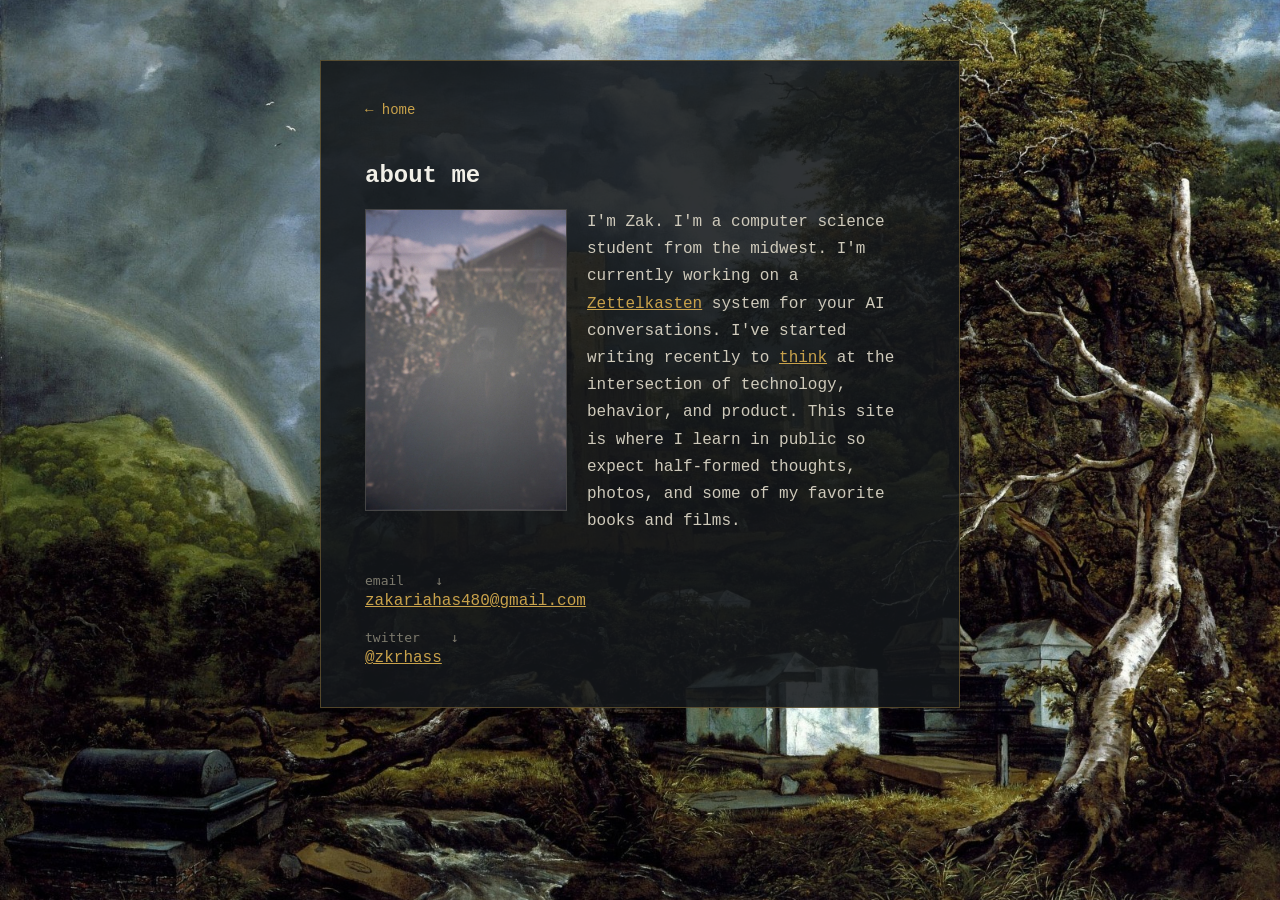
==== about.html @ 59f6be2b "Update about.html" ====
<!DOCTYPE html>
<html>
<head>
    <meta charset="UTF-8">
    <link rel="stylesheet" href="style.css">
</head>
<body class="painted">
<div class="bg-fixed hero-bg"></div>
<div class="painted-scroll">
<div class="card">
<a href="index.html" class="home-link">&larr; home</a>

<h2>about me</h2>

<img src="images/about_photo.jpg" class="about-photo">

<p style="margin: 0">I'm Zak. I'm a computer science student from the midwest. I'm currently working on a <a href="https://zettelkasten.de/introduction/" target="_blank">Zettelkasten</a> system for your AI conversations. I've started writing recently to <a href="https://paulgraham.com/words.html" target="_blank">think</a> at the intersection of technology, behavior, and product. This site is where I learn in public so expect half-formed thoughts, photos, and some of my favorite books and films.</p>

<div style="clear: both;"></div>
<br>
<div>
    <pre>email    &darr;</pre>
    <a href="mailto:zakariahas480@gmail.com">
        zakariahas480@gmail.com
    </a>
    <pre>twitter    &darr;</pre>
    <a href="https://x.com/zkrhass">
        @zkrhass
    </a>
</div>
</div>

</body>
</html>
---- style.css ----
body {
    background-color: white;
    color: black;
    font-family: 'Courier New', monospace;
    max-width: 800px;
    margin: 50px auto;
    padding: 0 20px;
}

/* painting-backed page layout */
html, body {
    height: 100%;
}

body.painted {
    margin: 0;
    max-width: none;
    padding: 0;
    overflow: hidden;
}

.bg-fixed {
    position: fixed;
    inset: 0;
    background-size: cover;
    background-position: center;
    z-index: -1;
}

.bg-fixed.hero-bg {
    background-image: url('images/hero.jpg');
}

.bg-fixed.hero-bg.nested {
    background-image: url('../images/hero.jpg');
}

.painted-scroll {
    height: 100vh;
    height: 100dvh;
    overflow-y: auto;
    -webkit-overflow-scrolling: touch;
    display: flex;
    justify-content: center;
    padding: 60px 24px;
    box-sizing: border-box;
    scrollbar-width: none;
    -ms-overflow-style: none;
}

.painted-scroll::-webkit-scrollbar {
    display: none;
}

.card {
    background: rgba(20, 23, 27, 0.88);
    border: 1px solid rgba(201, 162, 75, 0.35);
    max-width: 640px;
    width: 100%;
    padding: 40px 44px;
    box-sizing: border-box;
    color: #e8e5da;
    height: fit-content;
    font-family: 'Courier New', monospace;
}

.card h2 {
    color: #f2f0e8;
    margin: 24px 0 20px;
}

.card p {
    font-size: 16px;
    line-height: 1.7;
    color: #cfcabb;
}

.card a {
    color: #c9a24b;
}

.card a:visited {
    color: #c9a24b;
}

.card a:hover {
    color: #e2bb63;
    background: none;
}

.card pre {
    color: #7d7a6d;
    margin: 20px 0 4px;
}

.card .home-link {
    color: #c9a24b;
    text-decoration: none;
    font-size: 14px;
}

.card .post-date {
    font-size: 13px;
    color: #7d7a6d;
    margin-left: 8px;
}

.card.card-wide {
    max-width: 760px;
}
.hero {
    position: relative;
    width: 100%;
    height: 100vh;
}

.hero img {
    width: 100%;
    height: 100%;
    object-fit: cover;
    display: block;
}

.hero nav {
    position: absolute;
    top: 24px;
    right: 28px;
    display: flex;
    gap: 22px;
}

.hero nav a {
    font-family: 'Courier New', Courier, monospace;
    font-size: 14px;
    color: #f2f0e8;
    text-decoration: none;
    text-shadow: 0 1px 4px rgba(0,0,0,0.6);
}

.hero nav a:hover {
    text-decoration: underline;
    background: none;
    color: #c9a24b;
}

.hero .name {
    position: absolute;
    top: 24px;
    left: 28px;
    font-family: 'Courier New', Courier, monospace;
    font-size: 13px;
    color: #f2f0e8;
    text-shadow: 0 1px 4px rgba(0,0,0,0.6);
}

.about-photo {
    float: left;
    width: 200px;
    margin: 0 20px 10px 0;
    border: 1px solid #444;
}

.blog-photo {
    width: 100%;
    margin-bottom: 20px;
}

p {
    font-size: 18px;
}

.home-link {
    display: inline-block;
    margin-bottom: 20px;
}

.top-links {
    display: flex;
    gap: 30px;
    margin-top: 10px;
}

a {
    color: #0000ee;
}

a:visited {
    color: #0000ee;
}

a:hover {
    background-color: #0000ee;
    color: white !important;
}

.post-content {
    max-width: 65ch;
    font-family: Georgia, 'Times New Roman', serif;
}

.post-content p {
    font-size: 17px;
    line-height: 1.75;
    color: #cfcabb;
}

.post-content hr {
    border: none;
    border-top: 1px solid rgba(201, 162, 75, 0.25);
    margin: 40px 0 20px;
}

@media (max-width: 600px) {
    .hero nav {
        gap: 24px;
        top: 20px;
        right: 20px;
    }

    .hero nav a {
        font-size: 20px;
        padding: 6px 4px;
    }

    .hero .name {
        font-size: 18px;
        top: 20px;
        left: 20px;
    }

    .card {
        padding: 24px 20px;
    }

    .about-photo {
        float: none;
        width: 100%;
        margin: 0 0 16px;
    }
}
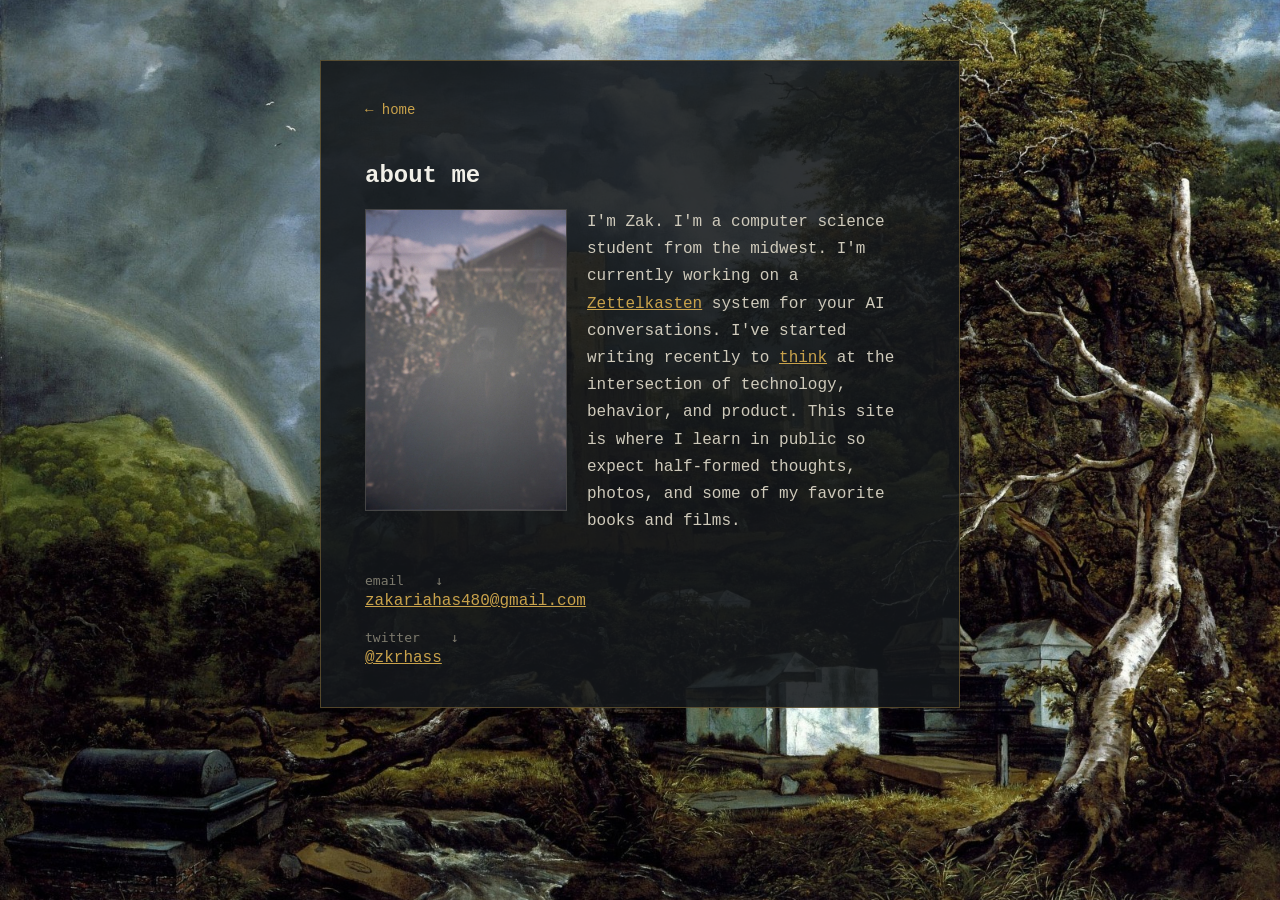
==== commit b9015c93: "Update about.html" ====
--- a/about.html
+++ b/about.html
@@ -2,11 +2,10 @@
 <html>
 <head>
     <meta charset="UTF-8">
+    <meta name="viewport" content="width=device-width, initial-scale=1">
     <link rel="stylesheet" href="style.css">
 </head>
 <body class="painted">
-<div class="bg-fixed hero-bg"></div>
-<div class="painted-scroll">
 <div class="card">
 <a href="index.html" class="home-link">&larr; home</a>
 
--- a/style.css
+++ b/style.css
@@ -8,48 +8,18 @@
 }
 
 /* painting-backed page layout */
-html, body {
-    height: 100%;
-}
-
 body.painted {
     margin: 0;
     max-width: none;
-    padding: 0;
-    overflow: hidden;
-}
-
-.bg-fixed {
-    position: fixed;
-    inset: 0;
+    background-image: url('images/hero.jpg');
     background-size: cover;
     background-position: center;
-    z-index: -1;
-}
-
-.bg-fixed.hero-bg {
-    background-image: url('images/hero.jpg');
-}
-
-.bg-fixed.hero-bg.nested {
-    background-image: url('../images/hero.jpg');
-}
-
-.painted-scroll {
-    height: 100vh;
-    height: 100dvh;
-    overflow-y: auto;
-    -webkit-overflow-scrolling: touch;
+    background-attachment: fixed;
     display: flex;
     justify-content: center;
     padding: 60px 24px;
     box-sizing: border-box;
-    scrollbar-width: none;
-    -ms-overflow-style: none;
-}
-
-.painted-scroll::-webkit-scrollbar {
-    display: none;
+    min-height: 100vh;
 }
 
 .card {
@@ -64,6 +34,10 @@
     font-family: 'Courier New', monospace;
 }
 
+.card.card-wide {
+    max-width: 760px;
+}
+
 .card h2 {
     color: #f2f0e8;
     margin: 24px 0 20px;
@@ -105,9 +79,7 @@
     margin-left: 8px;
 }
 
-.card.card-wide {
-    max-width: 760px;
-}
+/* homepage hero */
 .hero {
     position: relative;
     width: 100%;
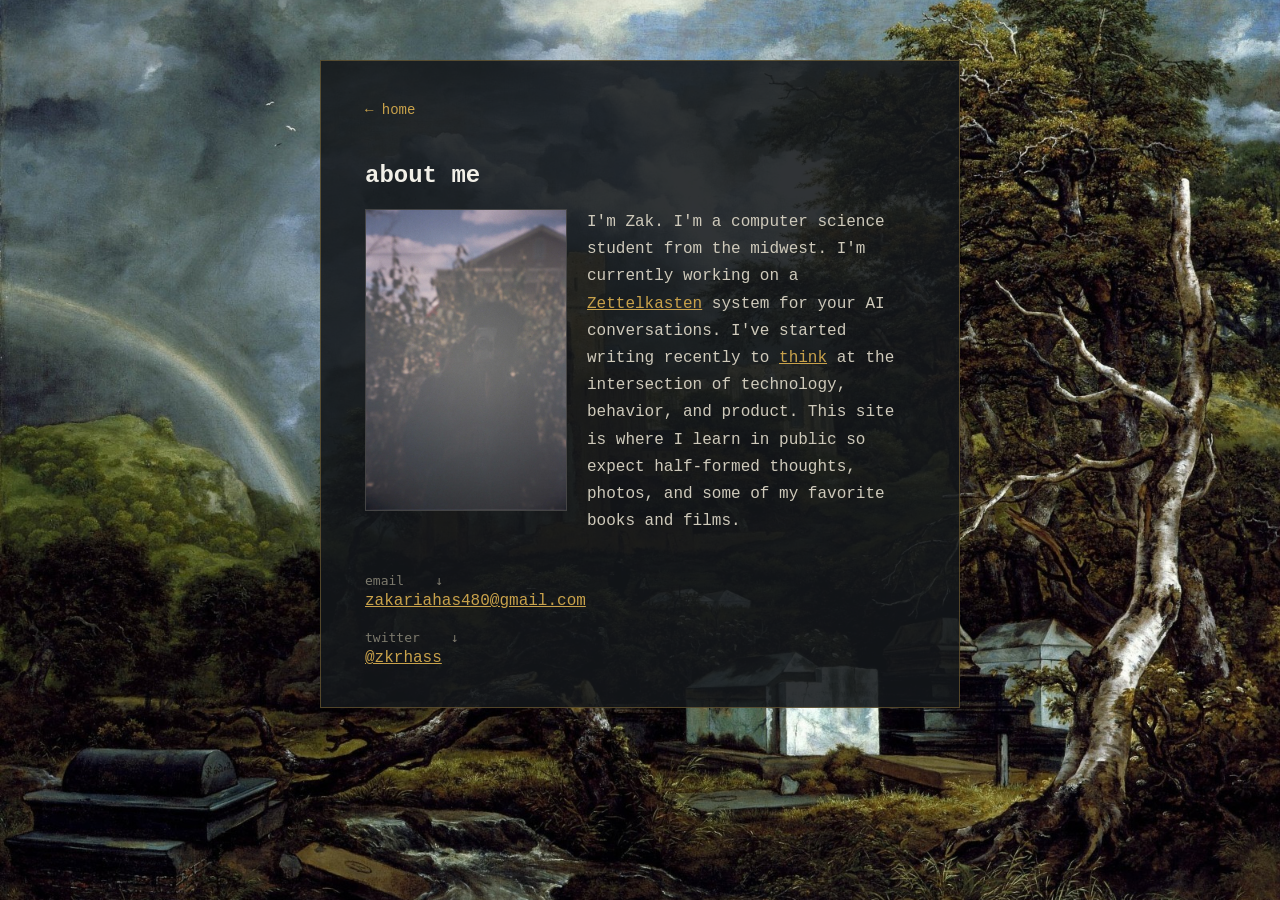
==== commit 097a5059: "Add favicon from user-provided artwork Cropped the source portrait image to a square focused on the " ====
--- a/about.html
+++ b/about.html
@@ -2,7 +2,8 @@
 <html>
 <head>
     <meta charset="UTF-8">
-    <meta name="viewport" content="width=device-width, initial-scale=1">
+    <meta name="viewport" content="width=device-width, initial-scale=1, viewport-fit=cover">
+    <link rel="icon" href="favicon.png" type="image/png">
     <link rel="stylesheet" href="style.css">
 </head>
 <body class="painted">
--- a/style.css
+++ b/style.css
@@ -1,36 +1,112 @@
+/* ---------- page background ---------- */
+
+html {
+    margin: 0;
+    min-height: 100%;
+    background-image: url('images/hero.jpg');
+    background-size: cover;
+    background-position: center;
+    background-repeat: no-repeat;
+    background-color: #984416;
+}
+
 body {
-    background-color: white;
     color: black;
     font-family: 'Courier New', monospace;
     max-width: 800px;
     margin: 50px auto;
     padding: 0 20px;
-}
-
-/* painting-backed page layout */
-body.painted {
-    margin: 0;
-    max-width: none;
+    min-height: 100vh;
+    box-sizing: border-box;
+}
+
+
+/*
+   Permanent painting layer.
+
+   This sits behind the homepage and all painted pages
+   and always fills the entire browser viewport.
+*/
+body.home::before,
+body.painted::before {
+    content: "";
+    position: fixed;
+    inset: 0;
+    width: 100%;
+    height: 100%;
+
     background-image: url('images/hero.jpg');
     background-size: cover;
     background-position: center;
-    background-attachment: fixed;
+    background-repeat: no-repeat;
+    background-color: #984416;
+
+    z-index: -1;
+    pointer-events: none;
+}
+
+
+/* ---------- homepage ---------- */
+
+body.home {
+    margin: 0;
+    padding: 0;
+    max-width: none;
+
+    width: 100%;
+    min-height: 100vh;
+    min-height: 100dvh;
+
+    background: transparent;
+
+    position: relative;
+    isolation: isolate;
+
+    overflow-x: hidden;
+}
+
+
+/* ---------- painted inner pages ---------- */
+
+body.painted {
+    margin: 0;
+    padding: 60px 24px;
+
+    max-width: none;
+    width: 100%;
+
+    min-height: 100vh;
+    min-height: 100dvh;
+
+    background: transparent;
+
     display: flex;
     justify-content: center;
-    padding: 60px 24px;
+
     box-sizing: border-box;
-    min-height: 100vh;
-}
+
+    position: relative;
+    isolation: isolate;
+}
+
+
+/* ---------- cards ---------- */
 
 .card {
     background: rgba(20, 23, 27, 0.88);
     border: 1px solid rgba(201, 162, 75, 0.35);
+
     max-width: 640px;
     width: 100%;
+
     padding: 40px 44px;
+
     box-sizing: border-box;
+
     color: #e8e5da;
+
     height: fit-content;
+
     font-family: 'Courier New', monospace;
 }
 
@@ -79,34 +155,50 @@
     margin-left: 8px;
 }
 
-/* homepage hero */
+
+/* ---------- homepage hero ---------- */
+
 .hero {
     position: relative;
-    width: 100%;
+
+    width: 100%;
+
     height: 100vh;
+    height: 100dvh;
+
+    overflow: hidden;
 }
 
 .hero img {
     width: 100%;
     height: 100%;
+
     object-fit: cover;
+
     display: block;
 }
 
 .hero nav {
     position: absolute;
+
     top: 24px;
     right: 28px;
+
     display: flex;
+
     gap: 22px;
 }
 
 .hero nav a {
     font-family: 'Courier New', Courier, monospace;
+
     font-size: 14px;
+
     color: #f2f0e8;
+
     text-decoration: none;
-    text-shadow: 0 1px 4px rgba(0,0,0,0.6);
+
+    text-shadow: 0 1px 4px rgba(0, 0, 0, 0.6);
 }
 
 .hero nav a:hover {
@@ -117,25 +209,46 @@
 
 .hero .name {
     position: absolute;
+
     top: 24px;
     left: 28px;
+
     font-family: 'Courier New', Courier, monospace;
+
     font-size: 13px;
+
     color: #f2f0e8;
-    text-shadow: 0 1px 4px rgba(0,0,0,0.6);
-}
+
+    text-shadow: 0 1px 4px rgba(0, 0, 0, 0.6);
+}
+
+
+/* ---------- about ---------- */
 
 .about-photo {
     float: left;
+
     width: 200px;
+
     margin: 0 20px 10px 0;
+
     border: 1px solid #444;
 }
 
+
+/* ---------- misc/blog images ---------- */
+
 .blog-photo {
     width: 100%;
+    height: auto;
+
     margin-bottom: 20px;
-}
+
+    display: block;
+}
+
+
+/* ---------- general ---------- */
 
 p {
     font-size: 18px;
@@ -165,48 +278,266 @@
     color: white !important;
 }
 
+
+/* ---------- individual essays ---------- */
+
 .post-content {
     max-width: 65ch;
+
     font-family: Georgia, 'Times New Roman', serif;
 }
 
 .post-content p {
     font-size: 17px;
     line-height: 1.75;
+
     color: #cfcabb;
 }
 
 .post-content hr {
     border: none;
+
     border-top: 1px solid rgba(201, 162, 75, 0.25);
+
     margin: 40px 0 20px;
 }
 
+
+/* ---------- footnote hover preview ---------- */
+
+.footnote-tooltip {
+    display: none;
+
+    position: fixed;
+
+    max-width: 320px;
+
+    background: rgba(20, 23, 27, 0.92);
+    border: 1px solid rgba(201, 162, 75, 0.35);
+    border-radius: 4px;
+
+    padding: 12px 16px;
+
+    font-family: Georgia, 'Times New Roman', serif;
+    font-size: 14px;
+    line-height: 1.6;
+    color: #cfcabb;
+
+    box-shadow: 0 8px 24px rgba(0, 0, 0, 0.45);
+
+    z-index: 50;
+}
+
+.footnote-tooltip.is-visible {
+    display: block;
+}
+
+.footnote-tooltip a {
+    color: #c9a24b;
+}
+
+.footnote-tooltip a:hover {
+    color: #e2bb63;
+    background: none;
+}
+
 @media (max-width: 600px) {
+    .footnote-tooltip {
+        max-width: calc(100vw - 32px);
+    }
+}
+
+
+/* ---------- mobile ---------- */
+
+@media (max-width: 600px) {
+
+    html {
+        margin: 0;
+
+        width: 100%;
+        min-height: 100%;
+
+        background-image: url('images/hero.jpg');
+        background-size: cover;
+        background-position: center;
+        background-repeat: no-repeat;
+
+        background-color: #984416;
+    }
+
+
+    /* homepage */
+
+    body.home {
+        margin: 0;
+        padding: 0;
+
+        width: 100%;
+        max-width: none;
+
+        min-height: 100vh;
+        min-height: 100dvh;
+
+        background: transparent;
+
+        overflow-x: hidden;
+    }
+
+    .hero {
+        width: 100%;
+
+        height: 100vh;
+        height: 100dvh;
+
+        min-height: 100dvh;
+
+        overflow: hidden;
+    }
+
+    .hero img {
+        width: 100%;
+        height: 100%;
+
+        object-fit: cover;
+
+        display: block;
+    }
+
     .hero nav {
-        gap: 24px;
+        top: 18px;
+        right: 16px;
+
+        gap: 16px;
+    }
+
+    .hero nav a {
+        font-size: 15px;
+
+        padding: 6px 2px;
+    }
+
+    .hero .name {
         top: 20px;
-        right: 20px;
-    }
-
-    .hero nav a {
-        font-size: 20px;
-        padding: 6px 4px;
-    }
-
-    .hero .name {
-        font-size: 18px;
-        top: 20px;
-        left: 20px;
-    }
+        left: 16px;
+
+        font-size: 14px;
+    }
+
+
+    /* painted pages */
+
+    body.painted {
+        margin: 0;
+
+        width: 100%;
+        max-width: none;
+
+        min-height: 100vh;
+        min-height: 100dvh;
+
+        padding: 24px 12px 40px;
+
+        background: transparent;
+
+        box-sizing: border-box;
+    }
+
+
+    /* cards */
 
     .card {
-        padding: 24px 20px;
-    }
+        width: 100%;
+
+        padding: 26px 20px;
+    }
+
+    .card h2 {
+        margin-top: 18px;
+    }
+
+    .card p {
+        font-size: 15px;
+        line-height: 1.65;
+    }
+
+    .home-link {
+        font-size: 13px;
+
+        margin-bottom: 16px;
+    }
+
+
+    /* blog posts */
+
+    .post-content {
+        max-width: 100%;
+    }
+
+    .post-content p {
+        font-size: 16px;
+        line-height: 1.7;
+    }
+
+    .post-content h1,
+    .post-content h2,
+    .post-content h3 {
+        overflow-wrap: break-word;
+    }
+
+
+    /* about */
 
     .about-photo {
         float: none;
-        width: 100%;
-        margin: 0 0 16px;
-    }
-}
+
+        width: 100%;
+        height: auto;
+
+        margin: 0 0 20px;
+    }
+
+
+    /* images */
+
+    .blog-photo {
+        width: 100%;
+        height: auto;
+    }
+
+    .top-links {
+        gap: 20px;
+
+        flex-wrap: wrap;
+    }
+}
+
+/* Mobile painting belongs to the scrolling document, not a fixed layer. */
+@media (max-width: 600px), (hover: none) and (pointer: coarse) {
+    html {
+        /* Let the body's background paint the document canvas. */
+        background: none;
+    }
+
+    body.home,
+    body.painted {
+        min-height: 100vh;
+        min-height: 100lvh;
+        background: url('images/hero.jpg') center / cover no-repeat scroll;
+    }
+
+    body.home::before,
+    body.painted::before {
+        content: none;
+    }
+
+    .hero {
+        height: 100vh;
+        height: 100lvh;
+    }
+
+    .hero img {
+        /* Keep one painting and retain the existing hero geometry. */
+        visibility: hidden;
+    }
+}
